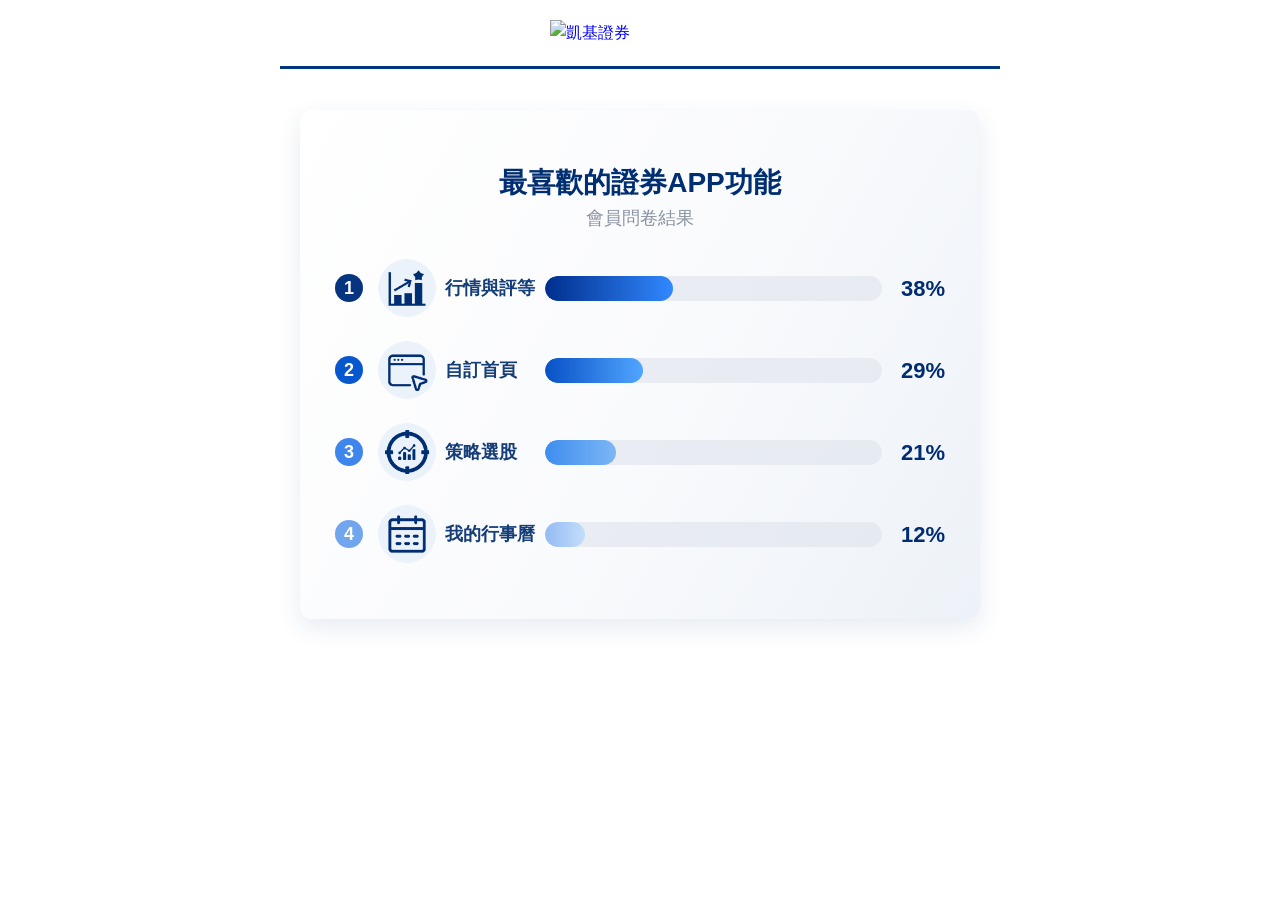
==== line用的表單/index.html @ 5742939d "Add files via upload" ====
<!doctype html>
<html>

<head>
  <!-- 載入追蹤碼js -->
  <script>
    let cacheID = new Date().getMilliseconds();
    let Login_InternalScript = document.createElement('script');
    Login_InternalScript.src = `https://event.kgi.com.tw/news/event/commonResources/js/trackingCode_0515.js?uid=` + cacheID;
    document.head.appendChild(Login_InternalScript);
  </script>
  <meta charset="UTF-8">
  <meta name="viewport" content="width=device-width, initial-scale=1, viewport-fit=cover">
  <meta name="apple-mobile-web-app-capable" content="yes" />
  <meta name="mobile-web-app-capable" content="yes" />
  <meta name="theme-color" content="#ffffff">
  <!-- 禁止使用者點擊兩下放大效果 -->
  <meta name="viewport" content="width=device-width, initial-scale=1, maximum-scale=1, user-scalable=no">
  <title>凱基證券-每日晨訊</title>

  <link rel="stylesheet" href="css/style.css" />
  <link rel="shortcut icon" href="images/favicon.ico" />
  <link href="https://www.kgi.com.tw/media/assets/apple-touch-icon.png" rel="apple-touch-icon" sizes="180x180">
  <link href="https://www.kgi.com.tw/media/assets/favicon-32x32.png" rel="icon" sizes="32x32" type="image/png">
  <link href="https://www.kgi.com.tw/media/assets/favicon-16x16.png" rel="icon" sizes="16x16" type="image/png">
</head>

<body>
  <main class="container">

    <!-- Loading 畫面 -->
    <div id="loading">
      <svg xmlns="http://www.w3.org/2000/svg" width="30" height="30" viewBox="0 0 50 50" class="loading-icon">
        <circle cx="25" cy="25" r="20" fill="none" stroke="#00367c" stroke-width="4" stroke-linecap="round"
          stroke-dasharray="90,150" stroke-dashoffset="0" />
      </svg>
    </div>



    <!-- 凱基證券logo -->
    <div class="header">
      <div class="header-logo">
        <a href="https://www.kgi.com.tw/zh-tw/" title="凱基證券" target="_blank">
          <img src="https://eventtest.kgi.com.tw/news/event/commonResources/images/logo.svg" alt="凱基證券">
        </a>
      </div>
    </div>
    <div class="app-container">
      <div class="content-wrapper">
        <section class="survey-result">
          <div class="survey-title">
            <h1>最喜歡的證券APP功能</h1>
            <p>會員問卷結果</p>
          </div>

          <ol class="ranking-list">
            <li class="ranking-item">
              <span class="ranking-number">1</span>
              <img class="ranking-icon" src="images/rank.png" alt="">
              <span class="ranking-name">行情與評等</span>

              <span class="ranking-progress">
                <span class="ranking-bar"></span>
              </span>

              <strong class="ranking-value">38%</strong>
            </li>

            <li class="ranking-item">
              <span class="ranking-number">2</span>
              <img class="ranking-icon" src="images/web.png" alt="">
              <span class="ranking-name">自訂首頁</span>

              <span class="ranking-progress">
                <span class="ranking-bar"></span>
              </span>

              <strong class="ranking-value">29%</strong>
            </li>

            <li class="ranking-item">
              <span class="ranking-number">3</span>
              <img class="ranking-icon" src="images/target.png" alt="">
              <span class="ranking-name">策略選股</span>

              <span class="ranking-progress">
                <span class="ranking-bar"></span>
              </span>

              <strong class="ranking-value">21%</strong>
            </li>

            <li class="ranking-item">
              <span class="ranking-number">4</span>
              <img class="ranking-icon" src="images/schedule.png" alt="">
              <span class="ranking-name">我的行事曆</span>

              <span class="ranking-progress">
                <span class="ranking-bar"></span>
              </span>

              <strong class="ranking-value">12%</strong>
            </li>
          </ol>
        </section>

      </div>
    </div>

    <script src="https://cdn.jsdelivr.net/npm/chart.js"></script>
    <script>
      window.addEventListener("load", function () {
        document.getElementById("loading").style.display = "none";
      });
    </script>
  </main>
</body>

</html>
---- line用的表單/css/style.css ----
@charset "UTF-8";

/* ==============================
   Reset / Global
============================== */
html {
  scroll-behavior: smooth;
}


body {
  font-family: -apple-system, BlinkMacSystemFont, "Segoe UI", Roboto, sans-serif;
  background-color: #ffffff;
  color: #374151;
  line-height: 1.6;
  min-height: 100vh;
  padding-bottom: 34px;
  overflow-x: hidden;
}

a {
  text-decoration: none;
}

img {
  display: block;
  max-width: 100%;
  height: auto;
}

p {
  margin: 15px 0;
}

td {
  padding: 5px 4px;
}

.container {
  width: min(100%, 720px);
  margin-inline: auto;
  overflow: hidden;
  /* padding-inline: clamp(16px, 4vw, 24px); */
}

/* ==============================
   Header
============================== */
.header {
  position: fixed;
  top: 0;
  z-index: 3;
  width: 720px;
  padding: 20px;
  background: #fff;
  border-bottom: 3px solid #00367c;
  box-sizing: border-box;
}
.header-logo {
  width: 180px;
  margin: auto;
}
.header-logo img {
  display: block;
  max-width: 100%;
  transition: 0.3s ease all;
  position: relative;
  z-index: 3;
}

/* 重置和基礎樣式 */
* {
  margin: 0;
  padding: 0;
  box-sizing: border-box;
}



body.dark-bg {
  background-color: #02367c;
  min-height: 100vh;
  width: 100%;
}

/* loading圖 */
#loading {
  position: fixed;
  top: 0;
  left: 0;
  width: 100vw;
  height: 100vh;
  display: flex;
  align-items: center;
  justify-content: center;
  background-color: #ffffffd1;
  z-index: 10;
}


/* 旋轉動畫 */
.loading-icon {
  animation: spin 1s linear infinite;
}

@keyframes spin {
  from {
    transform: rotate(0deg);
  }

  to {
    transform: rotate(360deg);
  }
}

/* 主容器 */
.app-container {
  min-height: 100vh;
  position: fixed;
}

@media screen and (max-width:430px) {
  .app-container {
    top: 100px;
  }

}

@media screen and (max-width:375px) {
  .app-container {
    top: 90px;
  }

}


/* 內容包裝器 - 桌機版兩側留空 */
.content-wrapper {
  margin: 0 auto;
  max-width: 720px;
}

@media screen and (max-width:760px) {
  .content-wrapper {
    max-width: 100%;
  }
}

/* ========================================
   問卷結果區塊
======================================== */

* {
  box-sizing: border-box;
}

/* 固定 Header 水平置中 */
.header {
  left: 50%;
  transform: translateX(-50%);
}

/* 主內容區 */
.app-container {
  top: 60px;
  left: 0;
  width: 100%;
  height: calc(100vh - 103px);
  overflow-x: hidden;
  overflow-y: auto;
}

.content-wrapper {
  width: 100%;
  padding: 50px 20px;
}

/* 表單區開始 */
.survey-result {
  position: relative;
  width: 100%;
  overflow: hidden;
  padding: 55px 35px;
  background:
    linear-gradient(
      120deg,
      #fff 0%,
      #f9fafc 55%,
      #edf2f8 100%
    );
  border-radius: 12px;
  box-shadow: 0 8px 24px rgba(0, 54, 124, 0.1);
}

.survey-title {
  position: relative;
  z-index: 1;
  margin: 0 0 26px;
  text-align: center;
}

.survey-title h1 {
  margin: 0;
  color: #002e72;
  font-size: 28px;
  font-weight: 800;
  line-height: 1.3;
}

.survey-title p {
  margin: 4px 0 0;
  color: #8a93a3;
  font-size: 18px;
  line-height: 1.5;
}

.ranking-list {
  position: relative;
  z-index: 1;
  display: flex;
  flex-direction: column;
  gap: 22px;
  margin: 0;
  padding: 0;
  list-style: none;
}

.ranking-item {
  display: grid;
  grid-template-columns: 34px 60px 92px minmax(100px, 1fr) 55px;
  gap: 8px;
  align-items: center;
}

.ranking-number {
  display: flex;
  width: 28px;
  height: 28px;
  align-items: center;
  justify-content: center;
  color: #fff;
  font-size: 18px;
  font-weight: 800;
  background: #06347f;
  border-radius: 50%;
}

.ranking-item:nth-child(2) .ranking-number {
  background: #0757ce;
}

.ranking-item:nth-child(3) .ranking-number {
  background: #3e85ed;
}

.ranking-item:nth-child(4) .ranking-number {
  background: #71a5ee;
}

.ranking-name {
  color: #153d78;
  font-size: 18px;
  font-weight: 700;
  white-space: nowrap;
}

.ranking-icon {
  display: block;
  width: 60px;
  min-width: 60px;
  max-width: 60px;
  height: 60px;
  object-fit: contain;
}

.ranking-progress {
  display: block;
  width: 100%;
  height: 25px;
  overflow: hidden;
  background: rgba(221, 226, 235, 0.55);
  border-radius: 999px;
}

.ranking-bar {
  display: block;
  width: 0;
  height: 100%;
  border-radius: inherit;
  transform-origin: left center;
  animation: rankingGrow 0.8s ease-out both;
}

@keyframes rankingGrow {
  from {
    transform: scaleX(0);
  }

  to {
    transform: scaleX(1);
  }
}

.ranking-item:nth-child(1) .ranking-bar {
  width: 38%;
  background: linear-gradient(90deg, #002e8d, #3188ff);
}

.ranking-item:nth-child(2) .ranking-bar {
  width: 29%;
  background: linear-gradient(90deg, #0750c6, #51a6ff);
}

.ranking-item:nth-child(3) .ranking-bar {
  width: 21%;
  background: linear-gradient(90deg, #3e8dee, #7cb6f4);
}

.ranking-item:nth-child(4) .ranking-bar {
  width: 12%;
  background: linear-gradient(90deg, #94bbf5, #c4ddf8);
}

.ranking-value {
  color: #002d72;
  font-size: 22px;
  font-weight: 800;
  text-align: right;
}

/* Chart.js 的 Canvas 容器 */
.chart-container {
  position: relative;
  width: 100%;
  height: 310px;
}

#appFunctionChart {
  display: block;
  width: 100% !important;
  height: 100% !important;
}

/* 平板 */
@media screen and (max-width: 760px) {
  .header {
    width: 100%;
  }

  .content-wrapper {
    padding: 40px 15px;
  }

  .survey-result {
    padding: 28px 18px;
  }

  .survey-title {
    margin-left: 0;
    text-align: center;
  }

  .survey-title h1 {
    font-size: 24px;
  }

  .ranking-item {
    grid-template-columns: 30px 60px 78px minmax(60px, 1fr) 48px;
    gap: 6px;
  }

  .ranking-icon {
    width: 60px;
    min-width: 60px;
    max-width: 60px;
    height: 60px;
  }

  .ranking-number {
    width: 26px;
    height: 26px;
    font-size: 14px;
  }

  .ranking-name {
    font-size: 14px;
  }

  .ranking-value {
    font-size: 18px;
  }
}

/* 手機版 */
@media screen and (max-width: 430px) {
  .app-container {
    top: 85px;
    height: calc(100vh - 103px);
  }

  .content-wrapper {
    padding: 12px 8px 24px;
  }

  .survey-result {
    padding: 24px 10px 28px;
  }

  .survey-title {
    margin: 0 0 22px;
    text-align: center;
  }

  .survey-title h1 {
    font-size: 21px;
    line-height: 1.35;
  }

  .survey-title p {
    margin-top: 3px;
    font-size: 16px;
  }

  .ranking-list {
    gap: 18px;
  }
  
  .ranking-item {
    display: grid;
    grid-template-columns:
      28px
      42px
      82px
      minmax(50px, 1fr)
      42px;
    column-gap: 5px;
    align-items: center;
  }

  .ranking-number {
    width: 26px;
    height: 26px;
    font-size: 14px;
  }

  .ranking-icon {
    display: block;
    width: 42px;
    min-width: 42px;
    max-width: 42px;
    height: 42px;
    object-fit: contain;
  }

  .ranking-name {
    overflow: visible;
    color: #00377b;
    font-size: 13px;
    font-weight: 700;
    line-height: 1.3;
    white-space: nowrap;
    text-overflow: clip;
  }

  .ranking-progress {
    width: 100%;
    height: 20px;
  }

  .ranking-value {
    font-size: 17px;
    line-height: 1;
    text-align: right;
    white-space: nowrap;
  }
}

@media screen and (max-width: 375px) {
  .app-container {
    top: 93px;
    height: calc(100vh - 93px);
  }

  .survey-result {
    padding-right: 8px;
    padding-left: 8px;
  }

  .ranking-item {
    grid-template-columns:
      27px
      40px
      80px
      minmax(45px, 1fr)
      40px;
    column-gap: 4px;
  }

  .ranking-icon {
    width: 40px;
    min-width: 40px;
    max-width: 40px;
    height: 40px;
  }

  .ranking-name {
    font-size: 15px;
  }

  .ranking-value {
    font-size: 16px;
  }
}
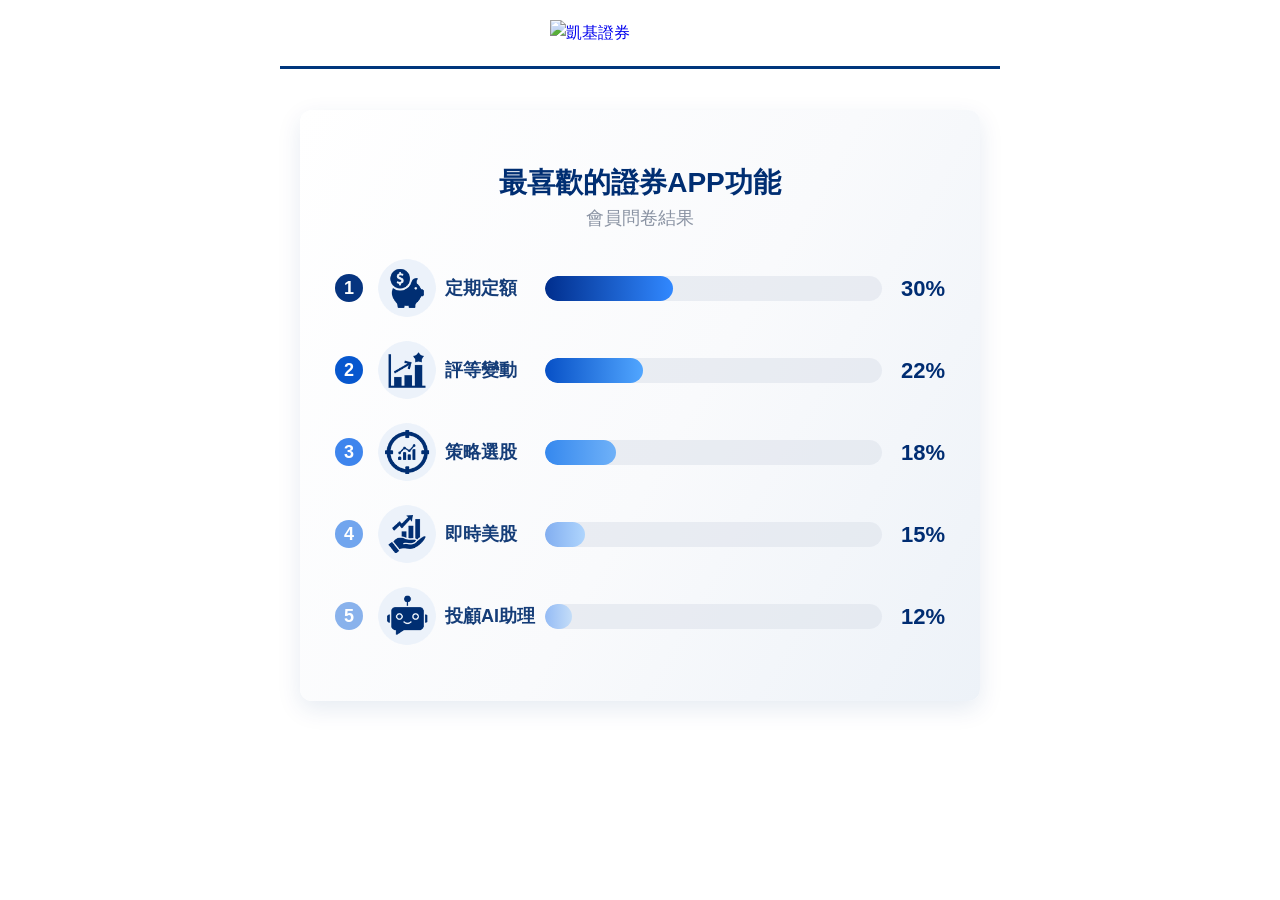
==== commit e18b540c: "Add files via upload" ====
--- a/line用的表單/index.html
+++ b/line用的表單/index.html
@@ -57,26 +57,26 @@
           <ol class="ranking-list">
             <li class="ranking-item">
               <span class="ranking-number">1</span>
-              <img class="ranking-icon" src="images/rank.png" alt="">
-              <span class="ranking-name">行情與評等</span>
+              <img class="ranking-icon" src="images/save.png" alt="">
+              <span class="ranking-name">定期定額</span>
 
               <span class="ranking-progress">
                 <span class="ranking-bar"></span>
               </span>
 
-              <strong class="ranking-value">38%</strong>
+              <strong class="ranking-value">30%</strong>
             </li>
 
             <li class="ranking-item">
               <span class="ranking-number">2</span>
-              <img class="ranking-icon" src="images/web.png" alt="">
-              <span class="ranking-name">自訂首頁</span>
+              <img class="ranking-icon" src="images/rank.png" alt="">
+              <span class="ranking-name">評等變動</span>
 
               <span class="ranking-progress">
                 <span class="ranking-bar"></span>
               </span>
 
-              <strong class="ranking-value">29%</strong>
+              <strong class="ranking-value">22%</strong>
             </li>
 
             <li class="ranking-item">
@@ -88,13 +88,25 @@
                 <span class="ranking-bar"></span>
               </span>
 
-              <strong class="ranking-value">21%</strong>
+              <strong class="ranking-value">18%</strong>
             </li>
 
             <li class="ranking-item">
               <span class="ranking-number">4</span>
-              <img class="ranking-icon" src="images/schedule.png" alt="">
-              <span class="ranking-name">我的行事曆</span>
+              <img class="ranking-icon" src="images/stock.png" alt="">
+              <span class="ranking-name">即時美股</span>
+
+              <span class="ranking-progress">
+                <span class="ranking-bar"></span>
+              </span>
+
+              <strong class="ranking-value">15%</strong>
+            </li>
+
+            <li class="ranking-item">
+              <span class="ranking-number">5</span>
+              <img class="ranking-icon" src="images/assistant.png" alt="">
+              <span class="ranking-name">投顧AI助理</span>
 
               <span class="ranking-progress">
                 <span class="ranking-bar"></span>
--- a/line用的表單/css/style.css
+++ b/line用的表單/css/style.css
@@ -9,7 +9,7 @@
 
 
 body {
-  font-family: -apple-system, BlinkMacSystemFont, "Segoe UI", Roboto, sans-serif;
+  font-family: -apple-system, BlinkMacSystemFont, "Segoe UI", Roboto, "Noto Serif SC", "Noto Sans TC", sans-serif;
   background-color: #ffffff;
   color: #374151;
   line-height: 1.6;
@@ -257,6 +257,10 @@
   background: #71a5ee;
 }
 
+.ranking-item:nth-child(5) .ranking-number {
+  background: #89b2ec;
+}
+
 .ranking-name {
   color: #153d78;
   font-size: 18px;
@@ -313,11 +317,16 @@
 
 .ranking-item:nth-child(3) .ranking-bar {
   width: 21%;
-  background: linear-gradient(90deg, #3e8dee, #7cb6f4);
+  background: linear-gradient(90deg, #3588ee, #6fb1f8);
 }
 
 .ranking-item:nth-child(4) .ranking-bar {
   width: 12%;
+  background: linear-gradient(90deg, #82aef0, #afd5fd);
+}
+
+.ranking-item:nth-child(5) .ranking-bar {
+  width: 8%;
   background: linear-gradient(90deg, #94bbf5, #c4ddf8);
 }
 
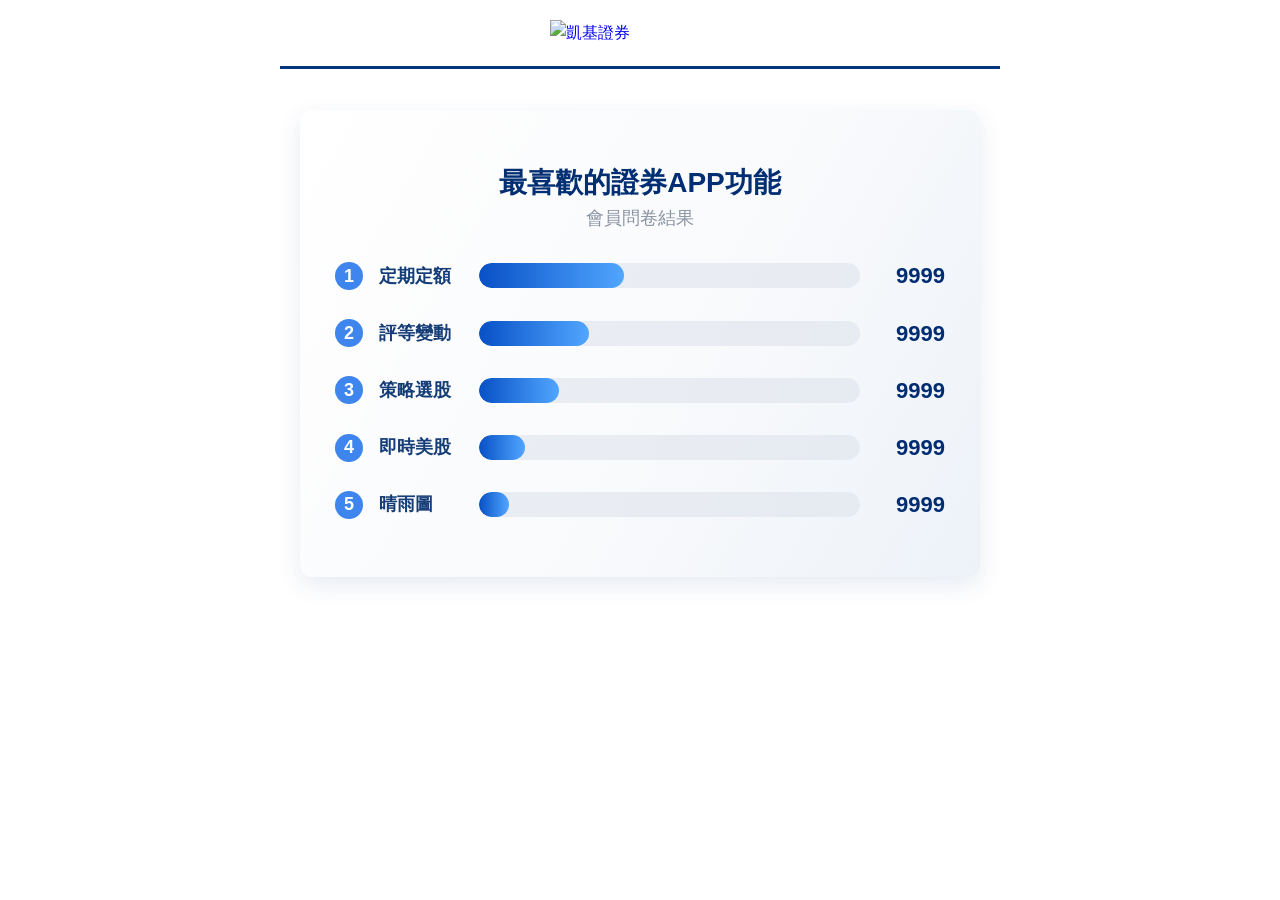
==== commit bfa00291: "Add files via upload" ====
--- a/line用的表單/index.html
+++ b/line用的表單/index.html
@@ -57,62 +57,57 @@
           <ol class="ranking-list">
             <li class="ranking-item">
               <span class="ranking-number">1</span>
-              <img class="ranking-icon" src="images/save.png" alt="">
               <span class="ranking-name">定期定額</span>
 
               <span class="ranking-progress">
                 <span class="ranking-bar"></span>
               </span>
 
-              <strong class="ranking-value">30%</strong>
+              <strong class="ranking-value">9999</strong>
             </li>
 
             <li class="ranking-item">
               <span class="ranking-number">2</span>
-              <img class="ranking-icon" src="images/rank.png" alt="">
               <span class="ranking-name">評等變動</span>
 
               <span class="ranking-progress">
                 <span class="ranking-bar"></span>
               </span>
 
-              <strong class="ranking-value">22%</strong>
+              <strong class="ranking-value">9999</strong>
             </li>
 
             <li class="ranking-item">
               <span class="ranking-number">3</span>
-              <img class="ranking-icon" src="images/target.png" alt="">
               <span class="ranking-name">策略選股</span>
 
               <span class="ranking-progress">
                 <span class="ranking-bar"></span>
               </span>
 
-              <strong class="ranking-value">18%</strong>
+              <strong class="ranking-value">9999</strong>
             </li>
 
             <li class="ranking-item">
               <span class="ranking-number">4</span>
-              <img class="ranking-icon" src="images/stock.png" alt="">
               <span class="ranking-name">即時美股</span>
 
               <span class="ranking-progress">
                 <span class="ranking-bar"></span>
               </span>
 
-              <strong class="ranking-value">15%</strong>
+              <strong class="ranking-value">9999</strong>
             </li>
 
             <li class="ranking-item">
               <span class="ranking-number">5</span>
-              <img class="ranking-icon" src="images/assistant.png" alt="">
-              <span class="ranking-name">投顧AI助理</span>
+              <span class="ranking-name">晴雨圖</span>
 
               <span class="ranking-progress">
                 <span class="ranking-bar"></span>
               </span>
 
-              <strong class="ranking-value">12%</strong>
+              <strong class="ranking-value">9999</strong>
             </li>
           </ol>
         </section>
--- a/line用的表單/css/style.css
+++ b/line用的表單/css/style.css
@@ -146,10 +146,6 @@
   }
 }
 
-/* ========================================
-   問卷結果區塊
-======================================== */
-
 * {
   box-sizing: border-box;
 }
@@ -227,8 +223,8 @@
 
 .ranking-item {
   display: grid;
-  grid-template-columns: 34px 60px 92px minmax(100px, 1fr) 55px;
-  gap: 8px;
+  grid-template-columns: 34px 90px minmax(120px, 1fr) 75px;
+  gap: 10px;
   align-items: center;
 }
 
@@ -241,24 +237,8 @@
   color: #fff;
   font-size: 18px;
   font-weight: 800;
-  background: #06347f;
+  background: #3e85ed;
   border-radius: 50%;
-}
-
-.ranking-item:nth-child(2) .ranking-number {
-  background: #0757ce;
-}
-
-.ranking-item:nth-child(3) .ranking-number {
-  background: #3e85ed;
-}
-
-.ranking-item:nth-child(4) .ranking-number {
-  background: #71a5ee;
-}
-
-.ranking-item:nth-child(5) .ranking-number {
-  background: #89b2ec;
 }
 
 .ranking-name {
@@ -266,15 +246,6 @@
   font-size: 18px;
   font-weight: 700;
   white-space: nowrap;
-}
-
-.ranking-icon {
-  display: block;
-  width: 60px;
-  min-width: 60px;
-  max-width: 60px;
-  height: 60px;
-  object-fit: contain;
 }
 
 .ranking-progress {
@@ -307,7 +278,7 @@
 
 .ranking-item:nth-child(1) .ranking-bar {
   width: 38%;
-  background: linear-gradient(90deg, #002e8d, #3188ff);
+  background: linear-gradient(90deg, #0750c6, #51a6ff);
 }
 
 .ranking-item:nth-child(2) .ranking-bar {
@@ -317,17 +288,17 @@
 
 .ranking-item:nth-child(3) .ranking-bar {
   width: 21%;
-  background: linear-gradient(90deg, #3588ee, #6fb1f8);
+  background: linear-gradient(90deg, #0750c6, #51a6ff);
 }
 
 .ranking-item:nth-child(4) .ranking-bar {
   width: 12%;
-  background: linear-gradient(90deg, #82aef0, #afd5fd);
+  background: linear-gradient(90deg, #0750c6, #51a6ff);
 }
 
 .ranking-item:nth-child(5) .ranking-bar {
   width: 8%;
-  background: linear-gradient(90deg, #94bbf5, #c4ddf8);
+  background: linear-gradient(90deg, #0750c6, #51a6ff);
 }
 
 .ranking-value {
@@ -374,15 +345,8 @@
   }
 
   .ranking-item {
-    grid-template-columns: 30px 60px 78px minmax(60px, 1fr) 48px;
+    grid-template-columns: 30px 78px minmax(120px, 1fr) 75px;
     gap: 6px;
-  }
-
-  .ranking-icon {
-    width: 60px;
-    min-width: 60px;
-    max-width: 60px;
-    height: 60px;
   }
 
   .ranking-number {
@@ -435,15 +399,8 @@
   }
   
   .ranking-item {
-    display: grid;
-    grid-template-columns:
-      28px
-      42px
-      82px
-      minmax(50px, 1fr)
-      42px;
-    column-gap: 5px;
-    align-items: center;
+    grid-template-columns: 27px 72px minmax(70px, 1fr) 54px;
+    gap: 6px;
   }
 
   .ranking-number {
@@ -451,16 +408,7 @@
     height: 26px;
     font-size: 14px;
   }
-
-  .ranking-icon {
-    display: block;
-    width: 42px;
-    min-width: 42px;
-    max-width: 42px;
-    height: 42px;
-    object-fit: contain;
-  }
-
+  
   .ranking-name {
     overflow: visible;
     color: #00377b;
@@ -494,24 +442,7 @@
     padding-right: 8px;
     padding-left: 8px;
   }
-
-  .ranking-item {
-    grid-template-columns:
-      27px
-      40px
-      80px
-      minmax(45px, 1fr)
-      40px;
-    column-gap: 4px;
-  }
-
-  .ranking-icon {
-    width: 40px;
-    min-width: 40px;
-    max-width: 40px;
-    height: 40px;
-  }
-
+  
   .ranking-name {
     font-size: 15px;
   }
